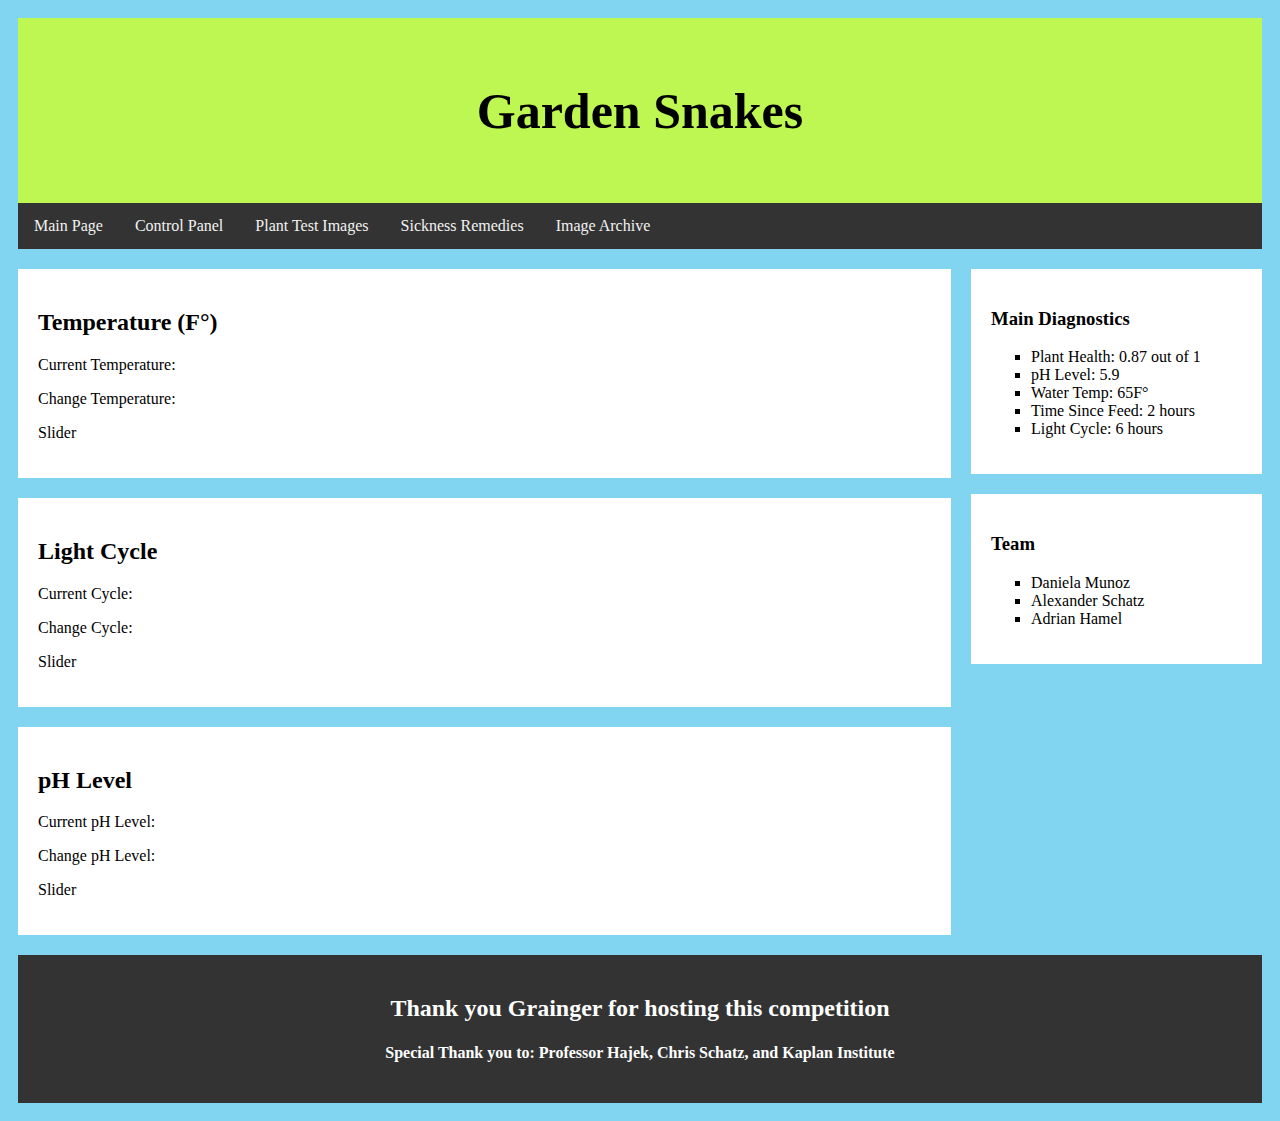
==== control_panel.html @ a9aaab7e "main-components-for-control-panel" ====
<!DOCTYPE html>
<html lang="en">
<head>
<title>GardenPi</title>
<meta charset="UTF-8">
<meta name="viewport" content="width=device-width, initial-scale=1">
<link rel="stylesheet" href="css/reset.css">
<link rel="stylesheet" href="css/screen.css">
</head>
<body>
    <div class="header">
        <h1>Garden Snakes</h1>
    </div>
    <div class="topnav">
        <a href="index.html">Main Page</a>
        <a href="control_panel.html">Control Panel</a>
        <a href="plant_images.html">Plant Test Images</a>
        <a href="sickness_Remedies.html">Sickness Remedies</a>
        <a href="image_archive.html">Image Archive</a>
    </div>
    <div class="row">
        <div class="leftcolumn">
        <div class="card">
            <h2>Temperature (F°)</h2>
            <p>Current Temperature: </p>
            <p>Change Temperature:</p>
            <p>Slider</p>
            </div>
        <div class="card">
            <h2>Light Cycle</h2>
            <p>Current Cycle: </p>
            <p>Change Cycle: </p>
            <p>Slider</p>
        </div>
        <div class="card">
            <h2>pH Level</h2>
            <p>Current pH Level: </p>
            <p>Change pH Level: </p>
            <p>Slider</p>
        </div>
    </div>
    <div class="rightcolumn">
    <div class="card">
        <h3>Main Diagnostics</h3>
        <ul class="b">
            <li>Plant Health: 0.87 out of 1</li>
            <li>pH Level: 5.9</li>
            <li>Water Temp: 65F°</li>
            <li>Time Since Feed: 2 hours</li>
            <li>Light Cycle: 6 hours</li>
        </ul>
    </div>
    <div class="card">
        <h3>Team</h3>
        <ul class="b">
            <li>Daniela Munoz</li>
            <li>Alexander Schatz</li>
            <li>Adrian Hamel</li>
        </ul>
    </div>
    </div>
    </div>
    <div class="footer">
        <h2>Thank you Grainger for hosting this competition</h2>
        <h4>Special Thank you to: Professor Hajek, Chris Schatz, and Kaplan Institute</h4>
    </div>
</body>
</html>
---- css/screen.css ----
* {
  box-sizing: border-box;
}

body {
  font-family:Georgia, 'Times New Roman', Times, serif;
  padding: 10px;
  background: #82D5F0;
}

/* Header/Blog Title */
.header {
  padding: 30px;
  text-align: center;
  background: #BEF752;
}

.header h1 {
  font-size: 50px;
}

/* Style the top navigation bar */
.topnav {
  overflow: hidden;
  background-color: #333;
}

/* Style the topnav links */
.topnav a {
  float: left;
  display: block;
  color: #f2f2f2;
  text-align: center;
  padding: 14px 16px;
  text-decoration: none;
}

/* Change color on hover */
.topnav a:hover {
  background-color: #ffec6f;
  color: black;
}

/* Create two unequal columns that floats next to each other */
/* Left column */
.leftcolumn {   
  float: left;
  width: 75%;
}

/* Right column */
.rightcolumn {
  float: left;
  width: 25%;
  background-color: #82D5F0;
  padding-left: 20px;
}

/* GardenPi device */
.gsimage {
  background-color: #aaa;
  width: 100%;
  padding: 20px;
} 

/*Centering an image*/
.center {
  display: block;
  margin-left: auto;
  margin-right: auto;
  width: 40%;
}

.right {
  display:block;
  margin-right: 70px;;
  width: 40%
}

.left {
  display:block;
  margin-left: 60px;
  width: 40%;
}

/*Stylized bullet points*/
ul.b {
  list-style-type: square;
}

/* Add a card effect for articles */
.card {
  background-color: white;
  padding: 20px;
  margin-top: 20px;
}

/* Clear floats after the columns */
.row:after {
  content: "";
  display: table;
  clear: both;
}

/* Footer */
.footer {
  padding: 20px;
  text-align: center;
  background: #333;
  color: white;
  margin-top: 20px;
}

/*Grid Layout- specific to page 2 for seeing testing images*/
/*Column*/
.column {
  float: left;
  width: 50%;
  padding: 10px;
}

/*Column Images*/
.column img {
  margin-top: 12px;
}

/*Fade in Overlay- specific to page 2 for identifying sick/healthy plants*/
/*Container*/
.container {
  position: relative;
  width: 50%;
}

/*image specifications for overlay*/
.overlay img {
  display: block;
  width: 70%;
  height: auto;
}

/*transition*/
.overlay {
  position: absolute;
  top: 0;
  bottom: 0;
  left: 0;
  right: 0;
  height: 100%;
  width: 70%;
  opacity: 0;
  transition: .5s ease;
  background-color: #008CBA;
}

/*actual transition to opaque*/
.container:hover .overlay {
  opacity: .7;
}

/*visible text*/
.text {
  color: white;
  font-size: 20px;
  position: absolute;
  top: 50%;
  left: 50%;
  transform: translate(-50%, -50%);
  -ms-transform: translate(-50%, -50%);
}

/* Responsive layout - when the screen is less than 800px wide, make the two columns stack on top of each other instead of next to each other */
@media screen and (max-width: 800px) {
  .leftcolumn, .rightcolumn {   
    width: 100%;
    padding: 0;
  }
}

/* Responsive layout - when the screen is less than 400px wide, make the navigation links stack on top of each other instead of next to each other */
@media screen and (max-width: 400px) {
  .topnav a {
    float: none;
    width: 100%;
  }
}
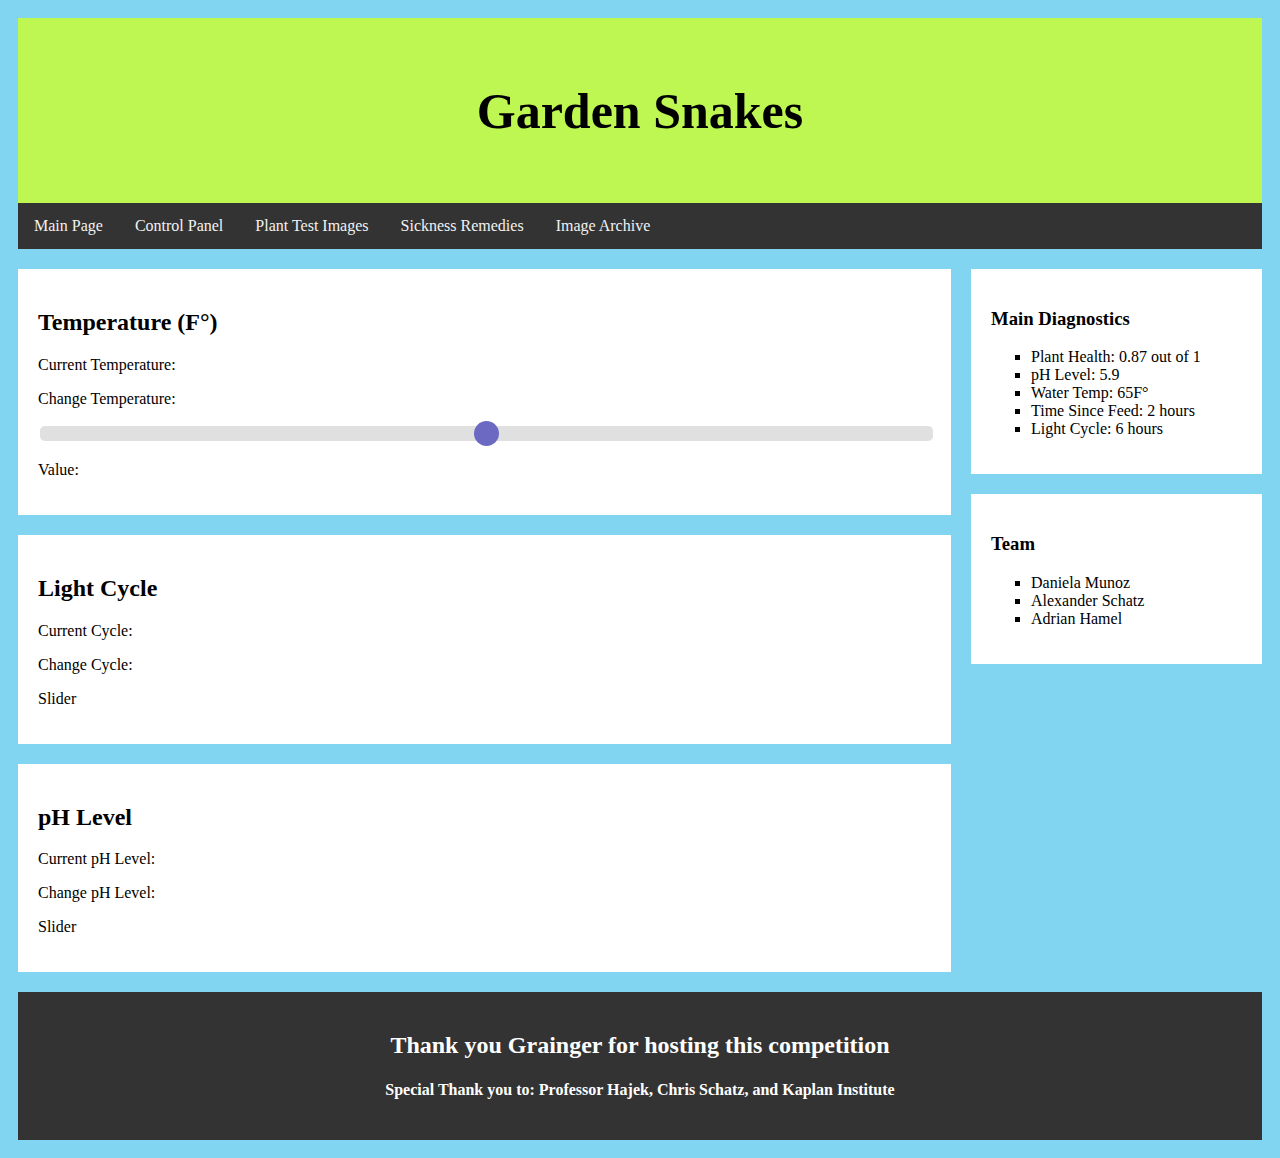
==== commit 2fbde5f2: "testing-slider-1" ====
--- a/control_panel.html
+++ b/control_panel.html
@@ -24,7 +24,10 @@
             <h2>Temperature (F°)</h2>
             <p>Current Temperature: </p>
             <p>Change Temperature:</p>
-            <p>Slider</p>
+            <div class="slidecontainer">
+                <input type="range" min="0" max="100" value="50" class="slider" id="myRange">
+                <p>Value: <span id="demo"></span></p>
+            </div>
             </div>
         <div class="card">
             <h2>Light Cycle</h2>
--- a/css/screen.css
+++ b/css/screen.css
@@ -8,7 +8,7 @@
   background: #82D5F0;
 }
 
-/* Header/Blog Title */
+/* Header Title */
 .header {
   padding: 30px;
   text-align: center;
@@ -168,6 +168,41 @@
   -ms-transform: translate(-50%, -50%);
 }
 
+/*Slider*/
+.slidecontainer {
+  width: 100%;
+}
+.slider {
+  -webkit-appearance: none;
+  width: 100%;
+  height: 15px;
+  border-radius: 5px;
+  background:#d3d3d3;
+  outline: none;
+  opacity: 0.7;
+  -webkit-transition: .2s;
+  transition: opacity .2s;
+}
+.slider:hover {
+  opacity: 1;
+}
+.slider::-webkit-slider-thumb {
+  -webkit-appearance: none;
+  appearance: none;
+  width: 25px;
+  height: 25px;
+  border-radius: 50%;
+  background: #2d2aa9;
+  cursor: pointer;
+}
+.slider::-moz-range-thumb {
+  width: 25px;
+  height: 25px;
+  border-radius: 50%;
+  background: #2d2aa9;
+  cursor: pointer;
+}
+
 /* Responsive layout - when the screen is less than 800px wide, make the two columns stack on top of each other instead of next to each other */
 @media screen and (max-width: 800px) {
   .leftcolumn, .rightcolumn {   
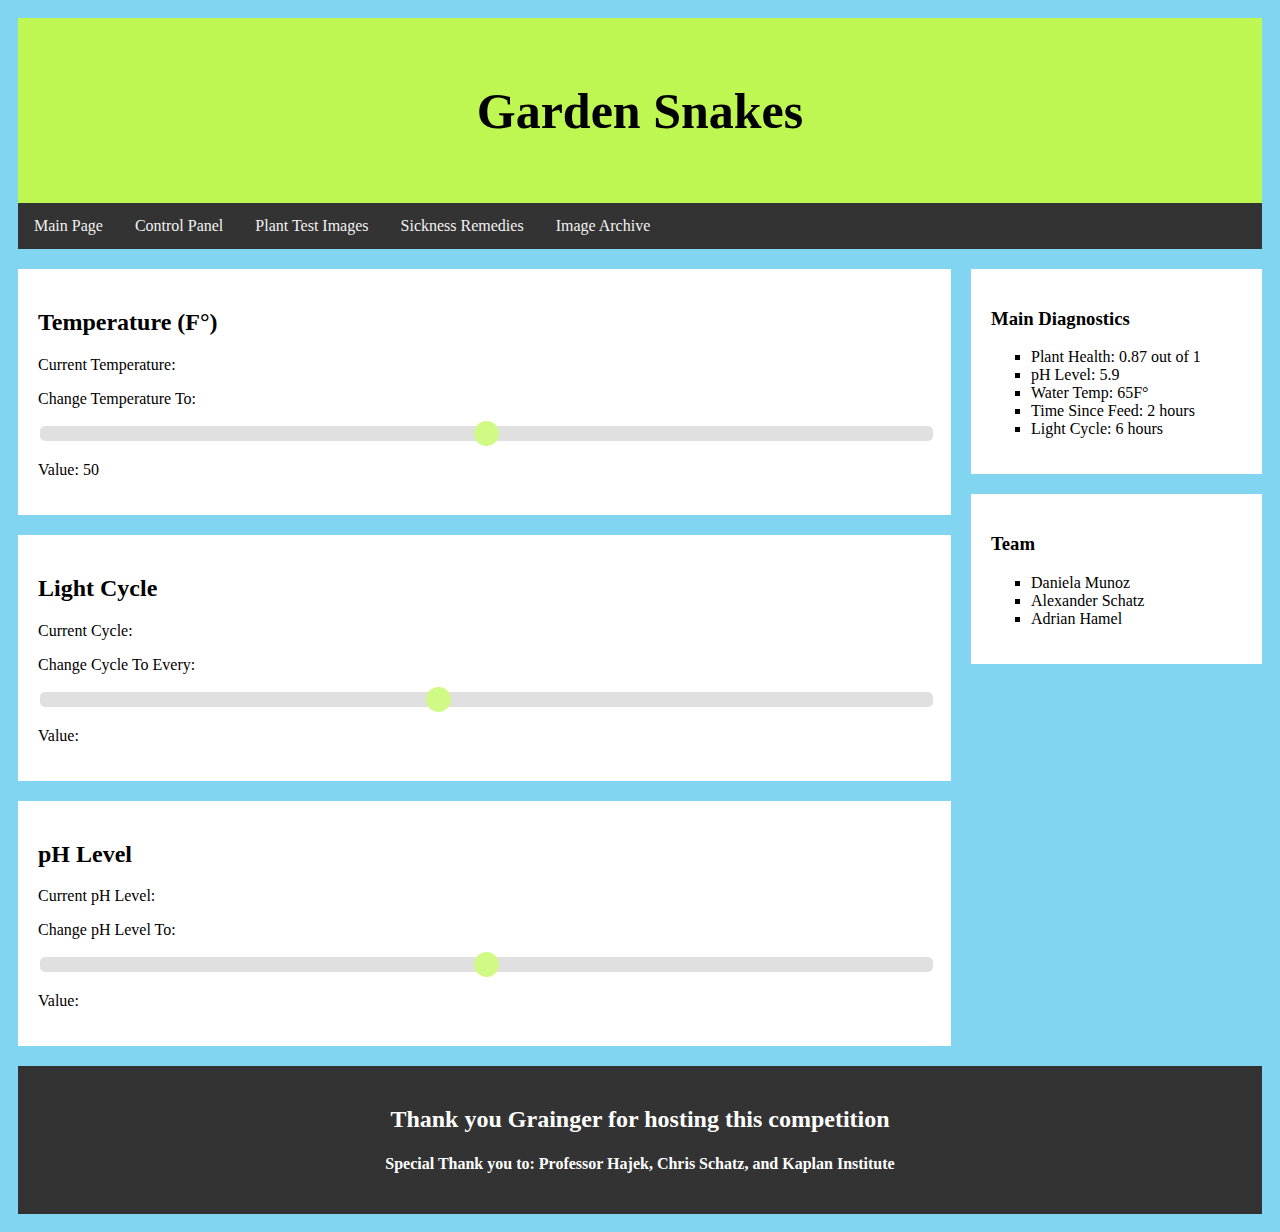
==== commit 0a864d6d: "connected-js-file" ====
--- a/control_panel.html
+++ b/control_panel.html
@@ -6,6 +6,7 @@
 <meta name="viewport" content="width=device-width, initial-scale=1">
 <link rel="stylesheet" href="css/reset.css">
 <link rel="stylesheet" href="css/screen.css">
+<script src="js/site.js" async></script>
 </head>
 <body>
     <div class="header">
@@ -23,7 +24,7 @@
         <div class="card">
             <h2>Temperature (F°)</h2>
             <p>Current Temperature: </p>
-            <p>Change Temperature:</p>
+            <p>Change Temperature To:</p>
             <div class="slidecontainer">
                 <input type="range" min="0" max="100" value="50" class="slider" id="myRange">
                 <p>Value: <span id="demo"></span></p>
@@ -32,14 +33,20 @@
         <div class="card">
             <h2>Light Cycle</h2>
             <p>Current Cycle: </p>
-            <p>Change Cycle: </p>
-            <p>Slider</p>
+            <p>Change Cycle To Every: </p>
+            <div class="slidecontainer">
+                <input type="range" min="1" max="10" value="5" class="slider" id="myRange">
+                <p>Value: <span id="demo"></span></p>
+            </div>
         </div>
         <div class="card">
             <h2>pH Level</h2>
             <p>Current pH Level: </p>
-            <p>Change pH Level: </p>
-            <p>Slider</p>
+            <p>Change pH Level To: </p>
+            <div class="slidecontainer">
+                <input type="range" min="0" max="14" value="7" class="slider" id="myRange">
+                <p>Value: <span id="demo"></span></p>
+            </div>
         </div>
     </div>
     <div class="rightcolumn">
--- a/css/screen.css
+++ b/css/screen.css
@@ -192,14 +192,14 @@
   width: 25px;
   height: 25px;
   border-radius: 50%;
-  background: #2d2aa9;
+  background: #BEF752;
   cursor: pointer;
 }
 .slider::-moz-range-thumb {
   width: 25px;
   height: 25px;
   border-radius: 50%;
-  background: #2d2aa9;
+  background: #BEF752;
   cursor: pointer;
 }
 
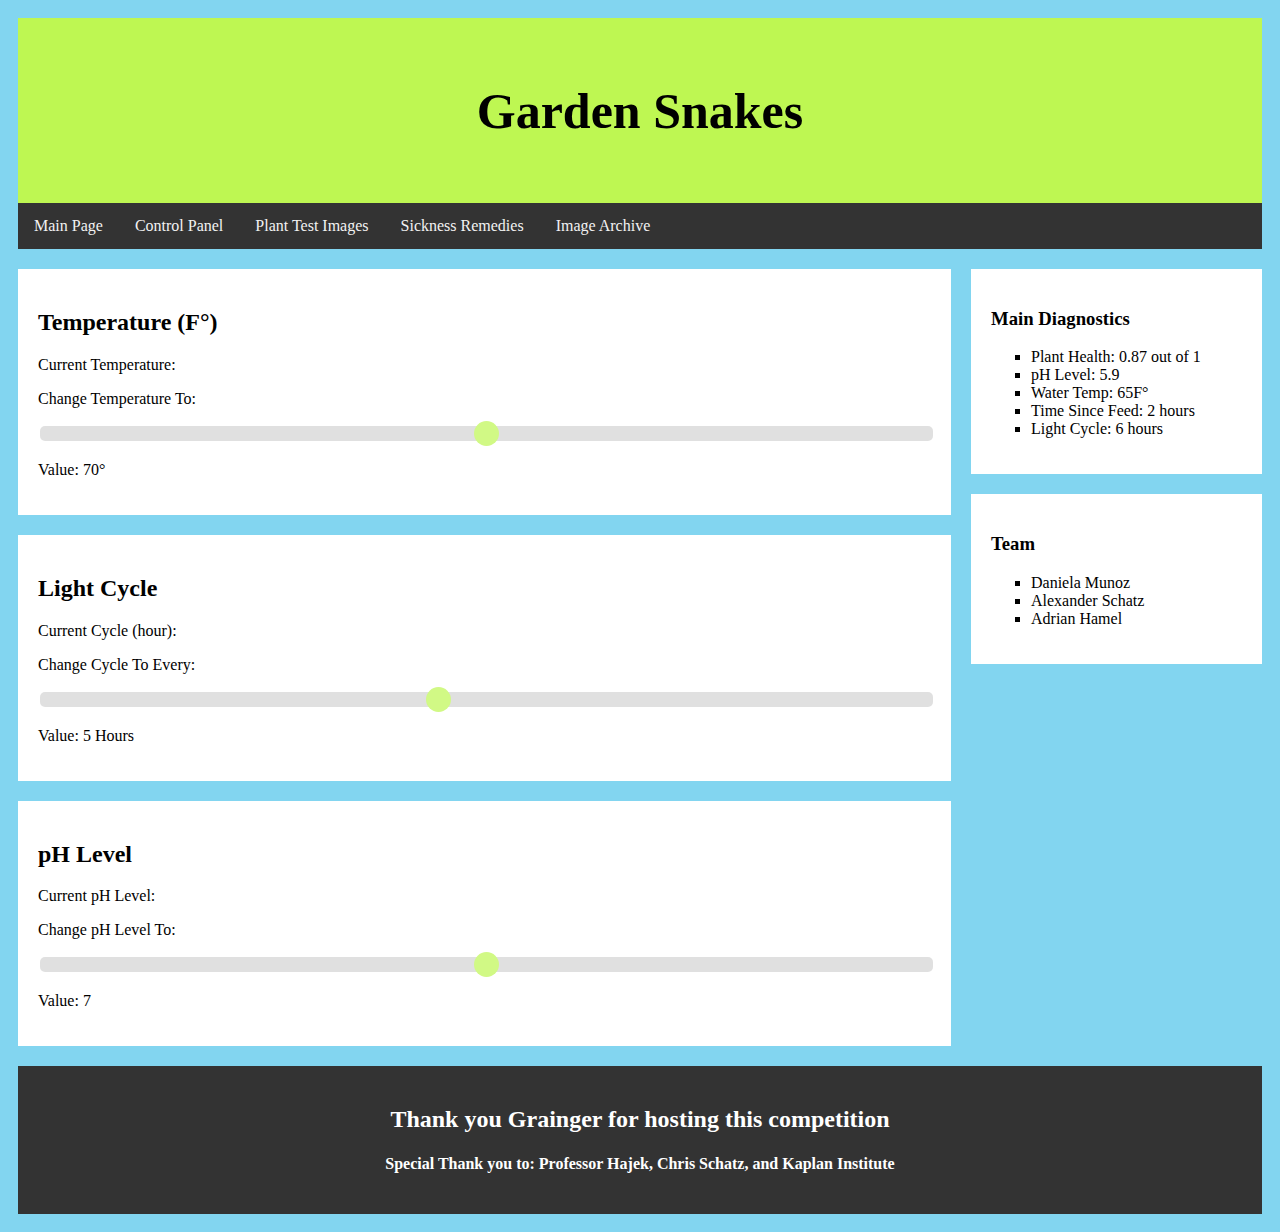
==== commit a6f2642f: "updated-slider-2-3-with-numbers" ====
--- a/control_panel.html
+++ b/control_panel.html
@@ -26,17 +26,17 @@
             <p>Current Temperature: </p>
             <p>Change Temperature To:</p>
             <div class="slidecontainer">
-                <input type="range" min="0" max="100" value="50" class="slider" id="myRange">
-                <p>Value: <span id="demo"></span></p>
+                <input type="range" min="60" max="80" value="70" class="slider" id="myRange">
+                <p>Value: <span id="demo"></span>°</p>
             </div>
             </div>
         <div class="card">
             <h2>Light Cycle</h2>
-            <p>Current Cycle: </p>
+            <p>Current Cycle (hour): </p>
             <p>Change Cycle To Every: </p>
             <div class="slidecontainer">
-                <input type="range" min="1" max="10" value="5" class="slider" id="myRange">
-                <p>Value: <span id="demo"></span></p>
+                <input type="range" min="1" max="10" value="5" class="slider" id="myRange2">
+                <p>Value: <span id="demo2"></span> Hours</p>
             </div>
         </div>
         <div class="card">
@@ -44,8 +44,8 @@
             <p>Current pH Level: </p>
             <p>Change pH Level To: </p>
             <div class="slidecontainer">
-                <input type="range" min="0" max="14" value="7" class="slider" id="myRange">
-                <p>Value: <span id="demo"></span></p>
+                <input type="range" min="6" max="8" value="7" class="slider" id="myRange3">
+                <p>Value: <span id="demo3"></span></p>
             </div>
         </div>
     </div>
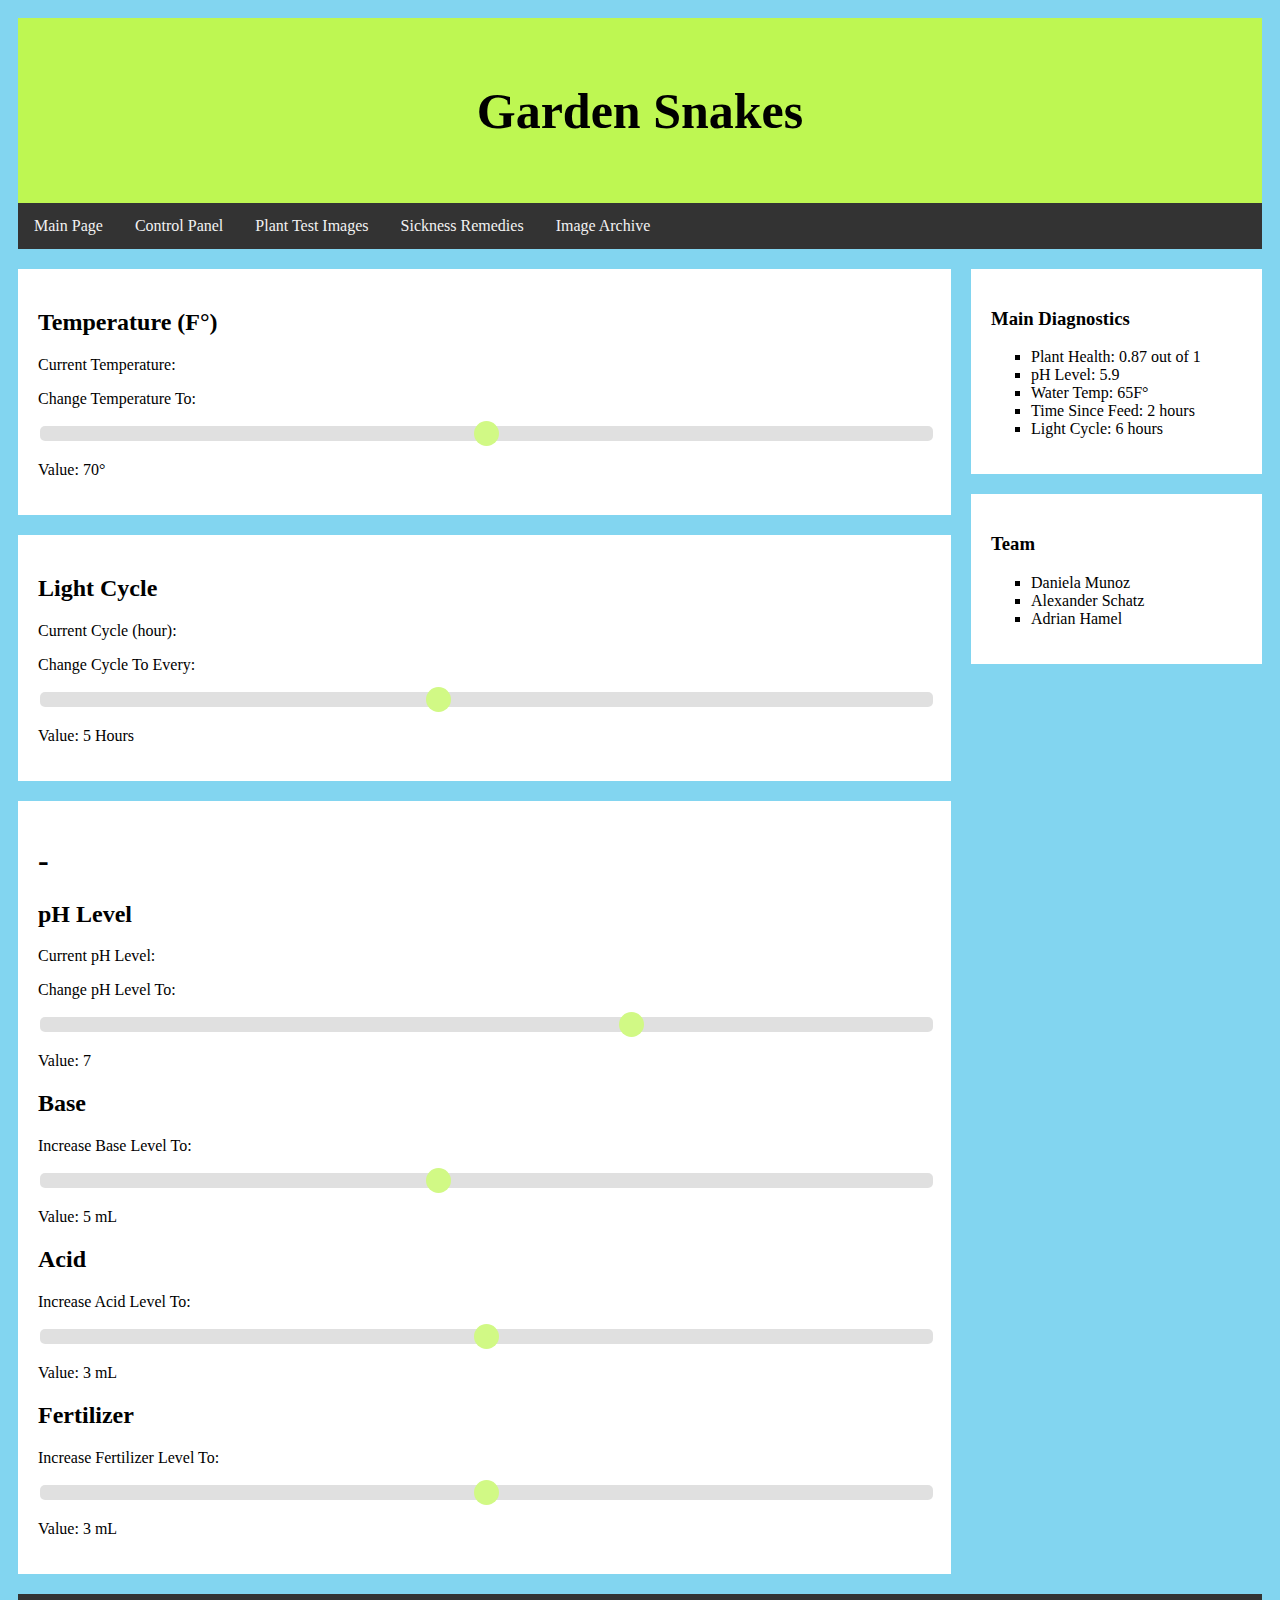
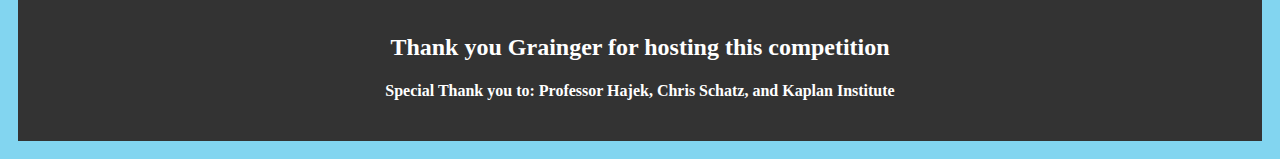
==== commit a9cd2bd7: "final-sliders" ====
--- a/control_panel.html
+++ b/control_panel.html
@@ -40,12 +40,31 @@
             </div>
         </div>
         <div class="card">
+            <h1>-</h1>
             <h2>pH Level</h2>
             <p>Current pH Level: </p>
             <p>Change pH Level To: </p>
             <div class="slidecontainer">
-                <input type="range" min="6" max="8" value="7" class="slider" id="myRange3">
+                <input type="range" min="5" max="8" value="7" class="slider" id="myRange3">
                 <p>Value: <span id="demo3"></span></p>
+            </div>
+            <h2>Base</h2>
+            <p>Increase Base Level To: </p>
+            <div class="slidecontainer">
+                <input type="range" min="1" max="10" value="5" class="slider" id="myRange4">
+                <p>Value: <span id="demo4"></span> mL</p>
+            </div>
+            <h2>Acid</h2>
+            <p>Increase Acid Level To: </p>
+            <div class="slidecontainer">
+                <input type="range" min="1" max="5" value="3" class="slider" id="myRange5">
+                <p>Value: <span id="demo5"></span> mL</p>
+            </div>
+            <h2>Fertilizer</h2>
+            <p>Increase Fertilizer Level To: </p>
+            <div class="slidecontainer">
+                <input type="range" min="1" max="5" value="3" class="slider" id="myRange6">
+                <p>Value: <span id="demo6"></span> mL</p>
             </div>
         </div>
     </div>
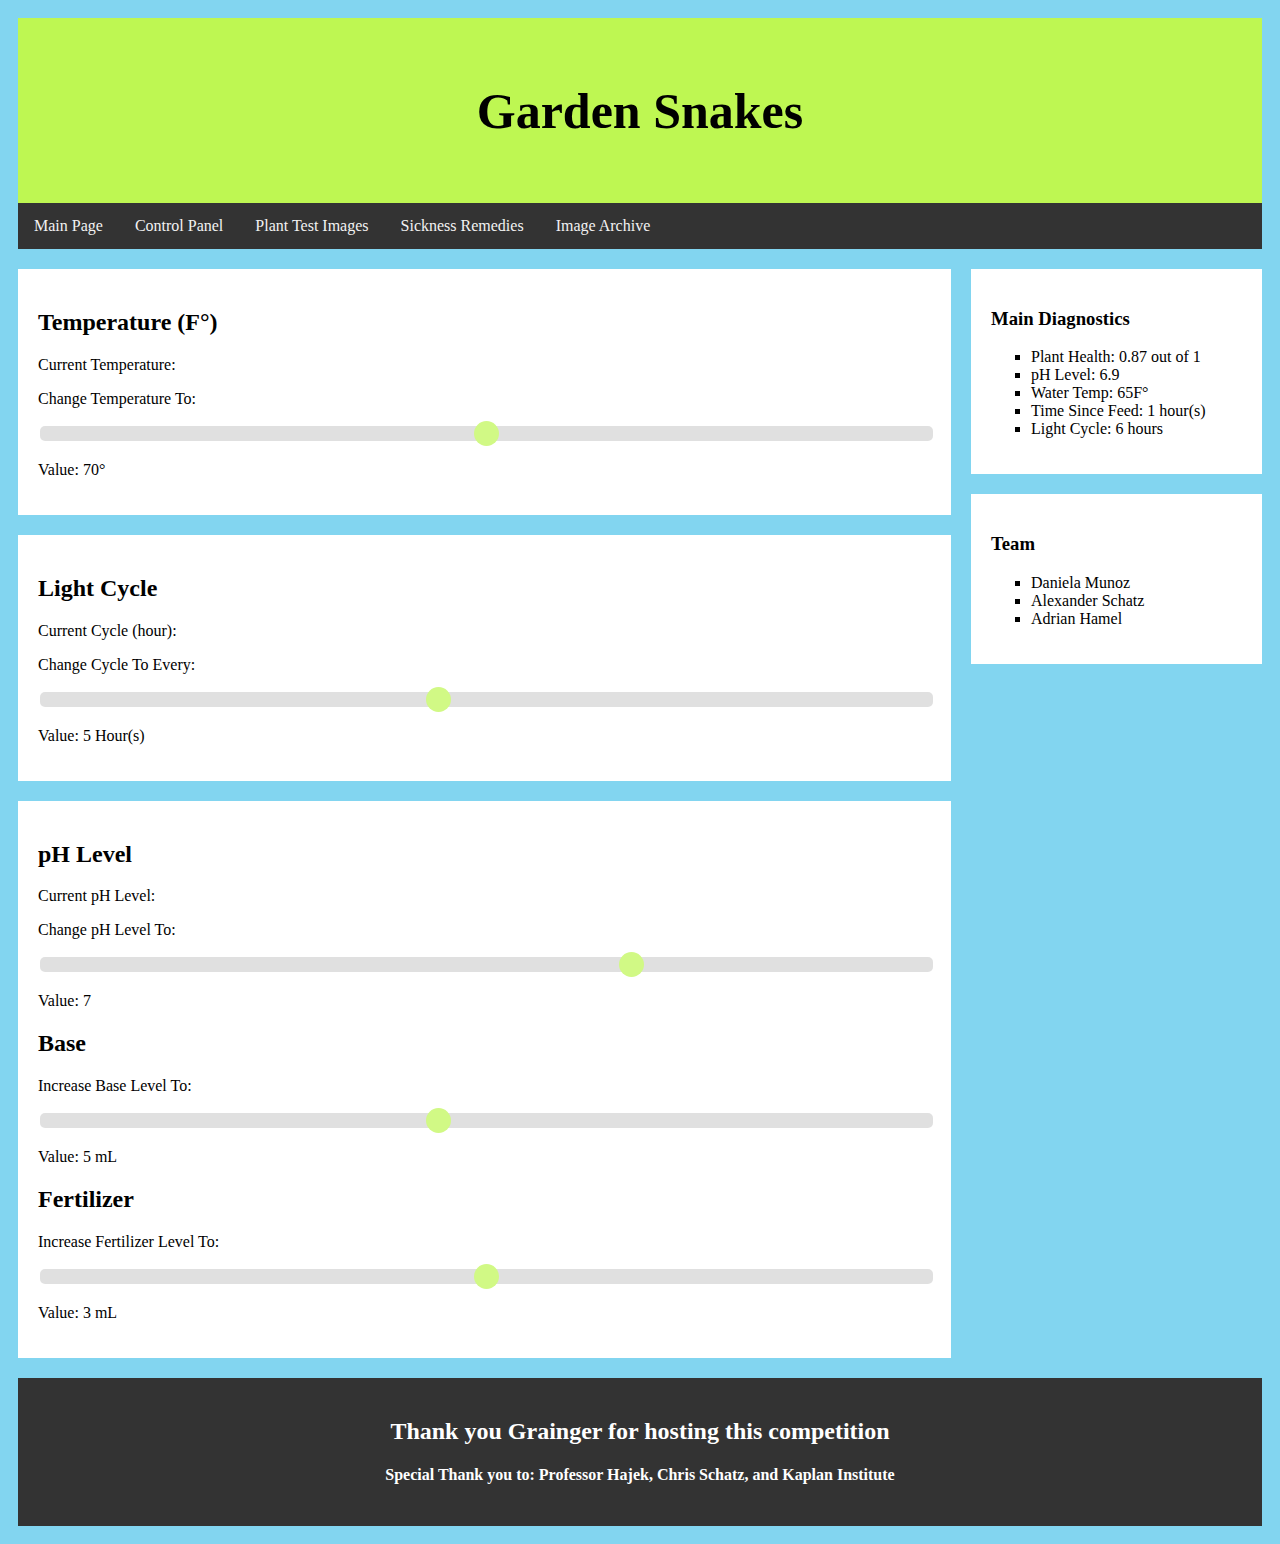
==== commit 4a5f33e0: "slider-update" ====
--- a/control_panel.html
+++ b/control_panel.html
@@ -36,11 +36,10 @@
             <p>Change Cycle To Every: </p>
             <div class="slidecontainer">
                 <input type="range" min="1" max="10" value="5" class="slider" id="myRange2">
-                <p>Value: <span id="demo2"></span> Hours</p>
+                <p>Value: <span id="demo2"></span> Hour(s)</p>
             </div>
         </div>
         <div class="card">
-            <h1>-</h1>
             <h2>pH Level</h2>
             <p>Current pH Level: </p>
             <p>Change pH Level To: </p>
@@ -54,17 +53,11 @@
                 <input type="range" min="1" max="10" value="5" class="slider" id="myRange4">
                 <p>Value: <span id="demo4"></span> mL</p>
             </div>
-            <h2>Acid</h2>
-            <p>Increase Acid Level To: </p>
+            <h2>Fertilizer</h2>
+            <p>Increase Fertilizer Level To: </p>
             <div class="slidecontainer">
                 <input type="range" min="1" max="5" value="3" class="slider" id="myRange5">
                 <p>Value: <span id="demo5"></span> mL</p>
-            </div>
-            <h2>Fertilizer</h2>
-            <p>Increase Fertilizer Level To: </p>
-            <div class="slidecontainer">
-                <input type="range" min="1" max="5" value="3" class="slider" id="myRange6">
-                <p>Value: <span id="demo6"></span> mL</p>
             </div>
         </div>
     </div>
@@ -73,9 +66,9 @@
         <h3>Main Diagnostics</h3>
         <ul class="b">
             <li>Plant Health: 0.87 out of 1</li>
-            <li>pH Level: 5.9</li>
+            <li>pH Level: 6.9</li>
             <li>Water Temp: 65F°</li>
-            <li>Time Since Feed: 2 hours</li>
+            <li>Time Since Feed: 1 hour(s)</li>
             <li>Light Cycle: 6 hours</li>
         </ul>
     </div>
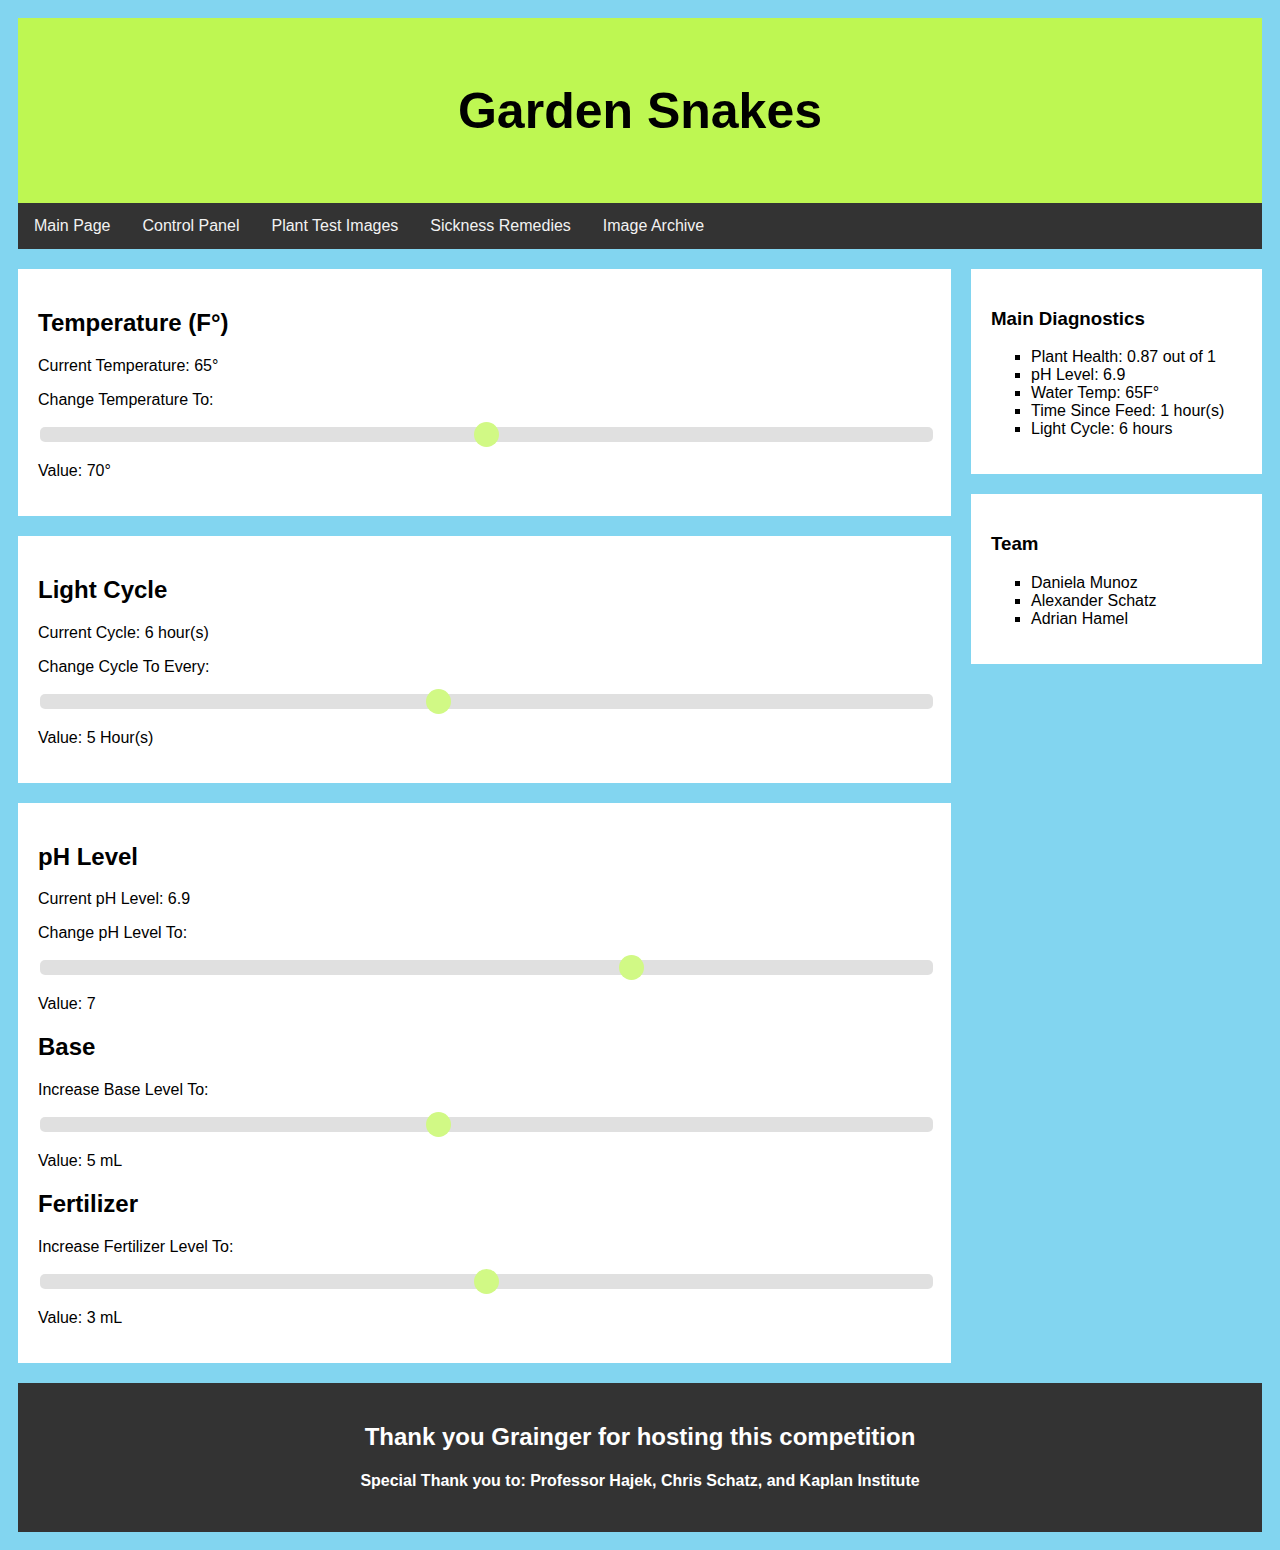
==== commit 4d851766: "minor-slider-info-change" ====
--- a/control_panel.html
+++ b/control_panel.html
@@ -23,8 +23,8 @@
         <div class="leftcolumn">
         <div class="card">
             <h2>Temperature (F°)</h2>
-            <p>Current Temperature: </p>
-            <p>Change Temperature To:</p>
+            <p>Current Temperature: 65°</p>
+            <p>Change Temperature To: </p>
             <div class="slidecontainer">
                 <input type="range" min="60" max="80" value="70" class="slider" id="myRange">
                 <p>Value: <span id="demo"></span>°</p>
@@ -32,7 +32,7 @@
             </div>
         <div class="card">
             <h2>Light Cycle</h2>
-            <p>Current Cycle (hour): </p>
+            <p>Current Cycle: 6 hour(s)</p>
             <p>Change Cycle To Every: </p>
             <div class="slidecontainer">
                 <input type="range" min="1" max="10" value="5" class="slider" id="myRange2">
@@ -41,7 +41,7 @@
         </div>
         <div class="card">
             <h2>pH Level</h2>
-            <p>Current pH Level: </p>
+            <p>Current pH Level: 6.9</p>
             <p>Change pH Level To: </p>
             <div class="slidecontainer">
                 <input type="range" min="5" max="8" value="7" class="slider" id="myRange3">
--- a/css/screen.css
+++ b/css/screen.css
@@ -3,7 +3,7 @@
 }
 
 body {
-  font-family:Georgia, 'Times New Roman', Times, serif;
+  font-family:'Lucida Sans', 'Lucida Sans Regular', 'Lucida Grande', 'Lucida Sans Unicode', Geneva, Verdana, sans-serif;
   padding: 10px;
   background: #82D5F0;
 }
